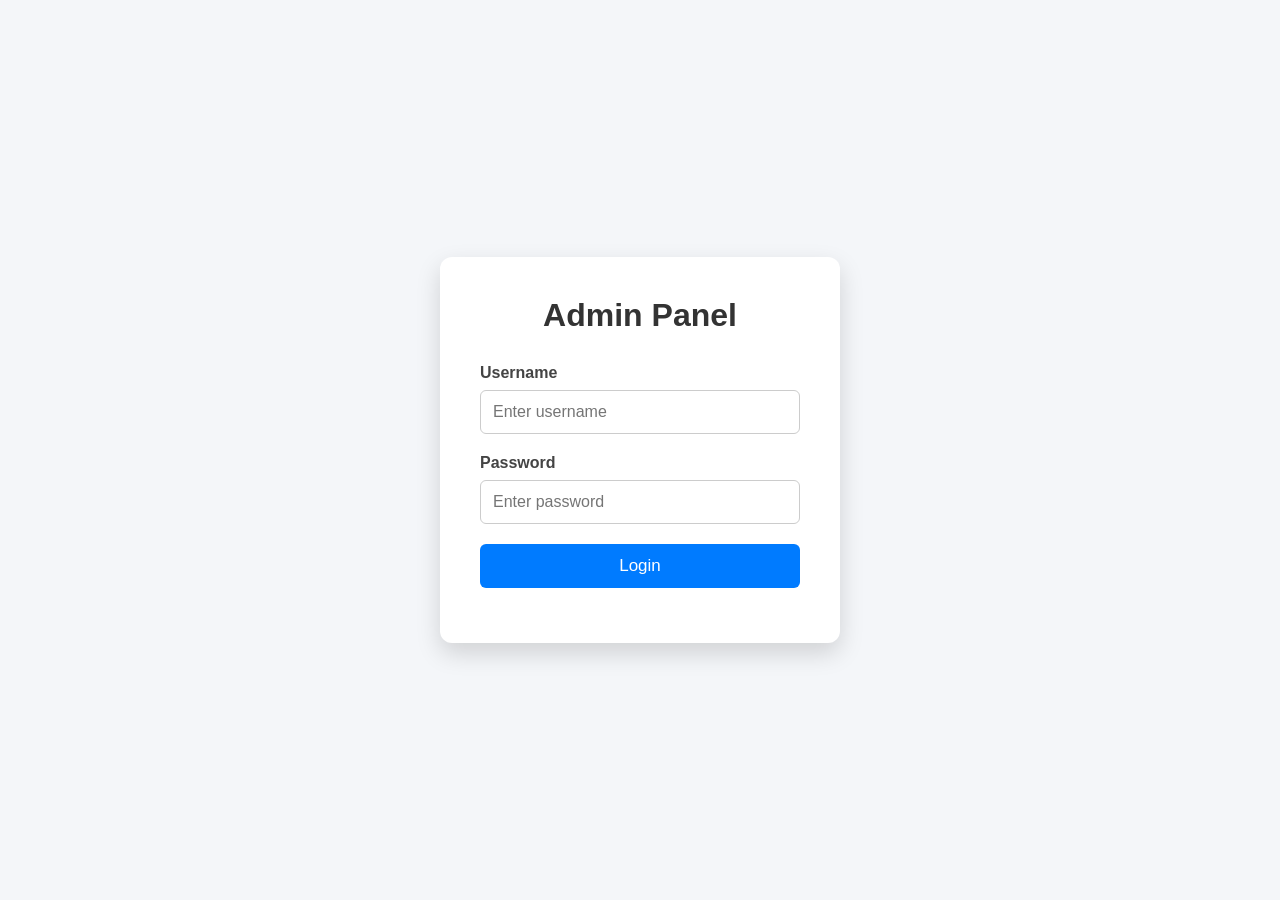
==== js/admin/dashboard.html @ 3a23ee41 "added profile icone and admin panel crud" ====
<!DOCTYPE html>
<html lang="en">
<head>
    <meta charset="UTF-8">
    <meta name="viewport" content="width=device-width, initial-scale=1.0">
    <title>Admin Dashboard</title>

    <link rel="stylesheet" href="css/admin.css">
</head>
<body>

<div class="dashboard">

    <h1>Admin Dashboard</h1>

    <div class="cards">

        <a href="products.html" class="card">
            <h2>Products</h2>
            <p>Manage products</p>
        </a>

        <div class="card disabled">
            <h2>Orders</h2>
            <p>Coming Soon</p>
        </div>

        <div class="card disabled">
            <h2>Users</h2>
            <p>Coming Soon</p>
        </div>

    </div>

    <button id="logoutBtn">
        Logout
    </button>

</div>

<script src="js/dashboard.js"></script>

</body>
</html>
---- js/admin/css/admin.css ----
* {
    margin: 0;
    padding: 0;
    box-sizing: border-box;
    font-family: Arial, Helvetica, sans-serif;
}

body {
    background: #f4f6f9;
    display: flex;
    justify-content: center;
    align-items: center;
    height: 100vh;
}

.login-container {
    background: white;
    width: 400px;
    padding: 40px;
    border-radius: 12px;
    box-shadow: 0 10px 25px rgba(0,0,0,.15);
}

.login-container h1 {
    text-align: center;
    margin-bottom: 30px;
    color: #333;
}

.input-group {
    margin-bottom: 20px;
}

.input-group label {
    display: block;
    margin-bottom: 8px;
    font-weight: bold;
    color: #444;
}

.input-group input {
    width: 100%;
    padding: 12px;
    border: 1px solid #ccc;
    border-radius: 6px;
    font-size: 16px;
}

.input-group input:focus {
    outline: none;
    border-color: #007bff;
}

button {
    width: 100%;
    padding: 12px;
    background: #007bff;
    color: white;
    border: none;
    border-radius: 6px;
    font-size: 17px;
    cursor: pointer;
    transition: .3s;
}

button:hover {
    background: #005ec4;
}

#errorMessage {
    margin-top: 15px;
    text-align: center;
    color: red;
    font-weight: bold;
}

.dashboard {
    width: 1000px;
    margin: auto;
    text-align: center;
}

.dashboard h1 {
    margin-bottom: 40px;
}

.cards {
    display: flex;
    gap: 25px;
    justify-content: center;
    margin-bottom: 40px;
}

.card {
    width: 220px;
    padding: 30px;
    background: white;
    border-radius: 10px;
    text-decoration: none;
    color: #333;
    box-shadow: 0 8px 20px rgba(0,0,0,.12);
    transition: .25s;
}

.card:hover {
    transform: translateY(-5px);
}

.disabled {
    opacity: .5;
    pointer-events: none;
}

.top-actions{
    display:flex;
    justify-content:space-between;
    align-items:center;
    margin-bottom:25px;
}

.back-btn,
.add-btn{
    text-decoration:none;
    color:white;
    background:#007bff;
    padding:10px 18px;
    border-radius:6px;
}

.back-btn:hover,
.add-btn:hover{
    background:#005ec4;
}

table{
    width:100%;
    border-collapse:collapse;
    background:white;
    box-shadow:0 8px 20px rgba(0,0,0,.12);
}

th,
td{
    padding:15px;
    border-bottom:1px solid #ddd;
    text-align:center;
}

th{
    background:#007bff;
    color:white;
}

.product-image{
    width:70px;
    height:70px;
    object-fit:cover;
    border-radius:6px;
}

.edit-btn{
    background:#28a745;
}

.edit-btn:hover{
    background:#208537;
}

.delete-btn{
    background:#dc3545;
}

.delete-btn:hover{
    background:#b91d2b;
}
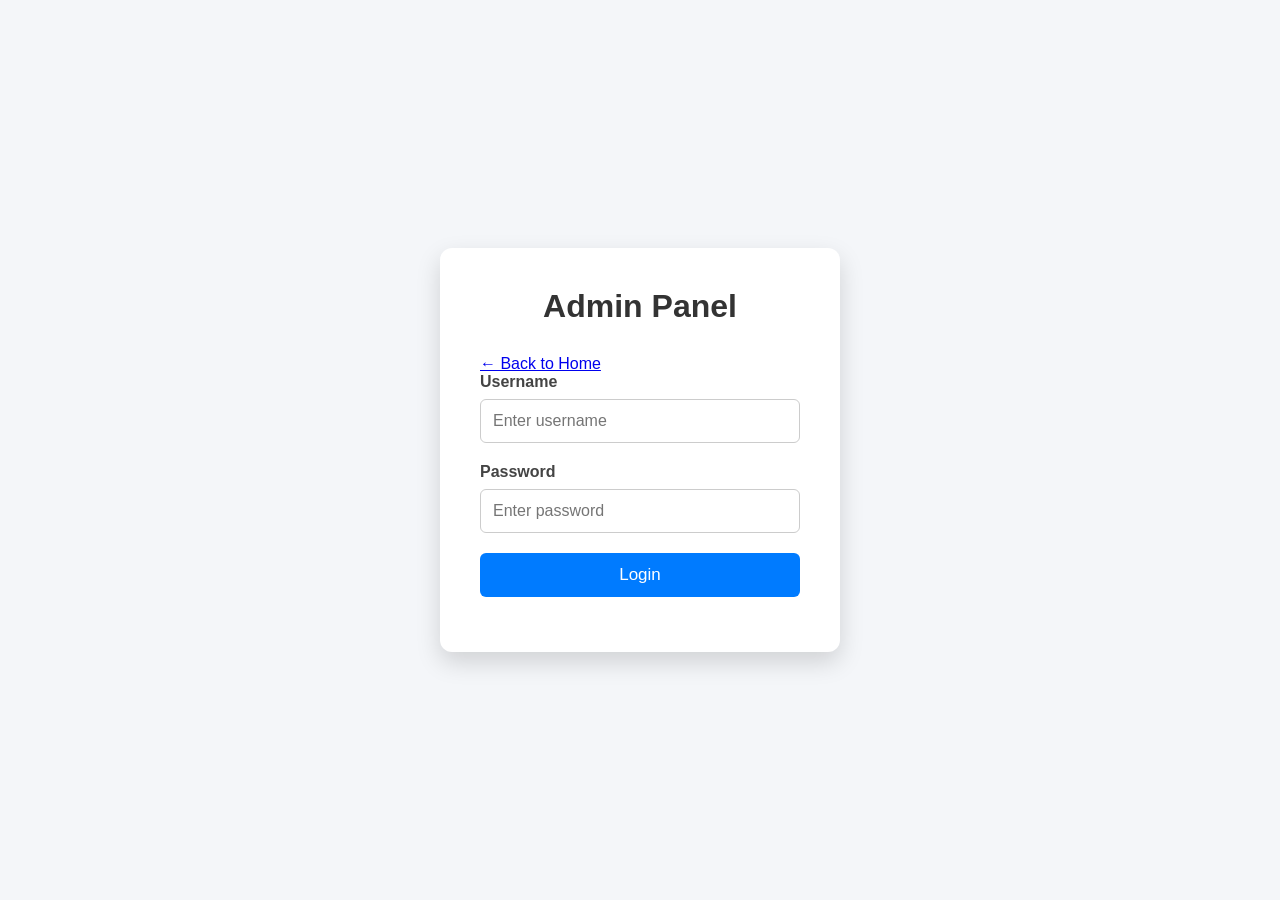
==== commit 74e363c1: "fixed dashboard admin panel for mobile" ====
--- a/js/admin/dashboard.html
+++ b/js/admin/dashboard.html
@@ -10,7 +10,17 @@
 <body>
 
 <div class="dashboard">
-
+    <header>
+        <h1>Furniture Store - Admin</h1>
+    
+        <nav>
+            <a href="/index.html">Home</a>
+            <a href="/products.html">Products</a>
+            <a href="dashboard.html">Dashboard</a>
+            <a href="add-product.html">Add Product</a>
+    
+        </nav>
+    </header>
     <h1>Admin Dashboard</h1>
 
     <div class="cards">
--- a/js/admin/css/admin.css
+++ b/js/admin/css/admin.css
@@ -6,19 +6,24 @@
 }
 
 body {
+    margin: 0;
     background: #f4f6f9;
     display: flex;
     justify-content: center;
     align-items: center;
-    height: 100vh;
+    min-height: 100vh;
+    padding: 20px;
+    box-sizing: border-box;
 }
 
 .login-container {
     background: white;
-    width: 400px;
+    width: 100%;
+    max-width: 400px;
     padding: 40px;
     border-radius: 12px;
     box-shadow: 0 10px 25px rgba(0,0,0,.15);
+    box-sizing: border-box;
 }
 
 .login-container h1 {
@@ -75,7 +80,8 @@
 }
 
 .dashboard {
-    width: 1000px;
+    width: 100%;
+    max-width: 1000px;
     margin: auto;
     text-align: center;
 }
@@ -172,4 +178,18 @@
 
 .delete-btn:hover{
     background:#b91d2b;
+}
+
+@media (max-width:768px){
+
+    .cards{
+        flex-direction: column;
+        align-items: center;
+    }
+
+    .card{
+        width:100%;
+        max-width:350px;
+    }
+
 }
